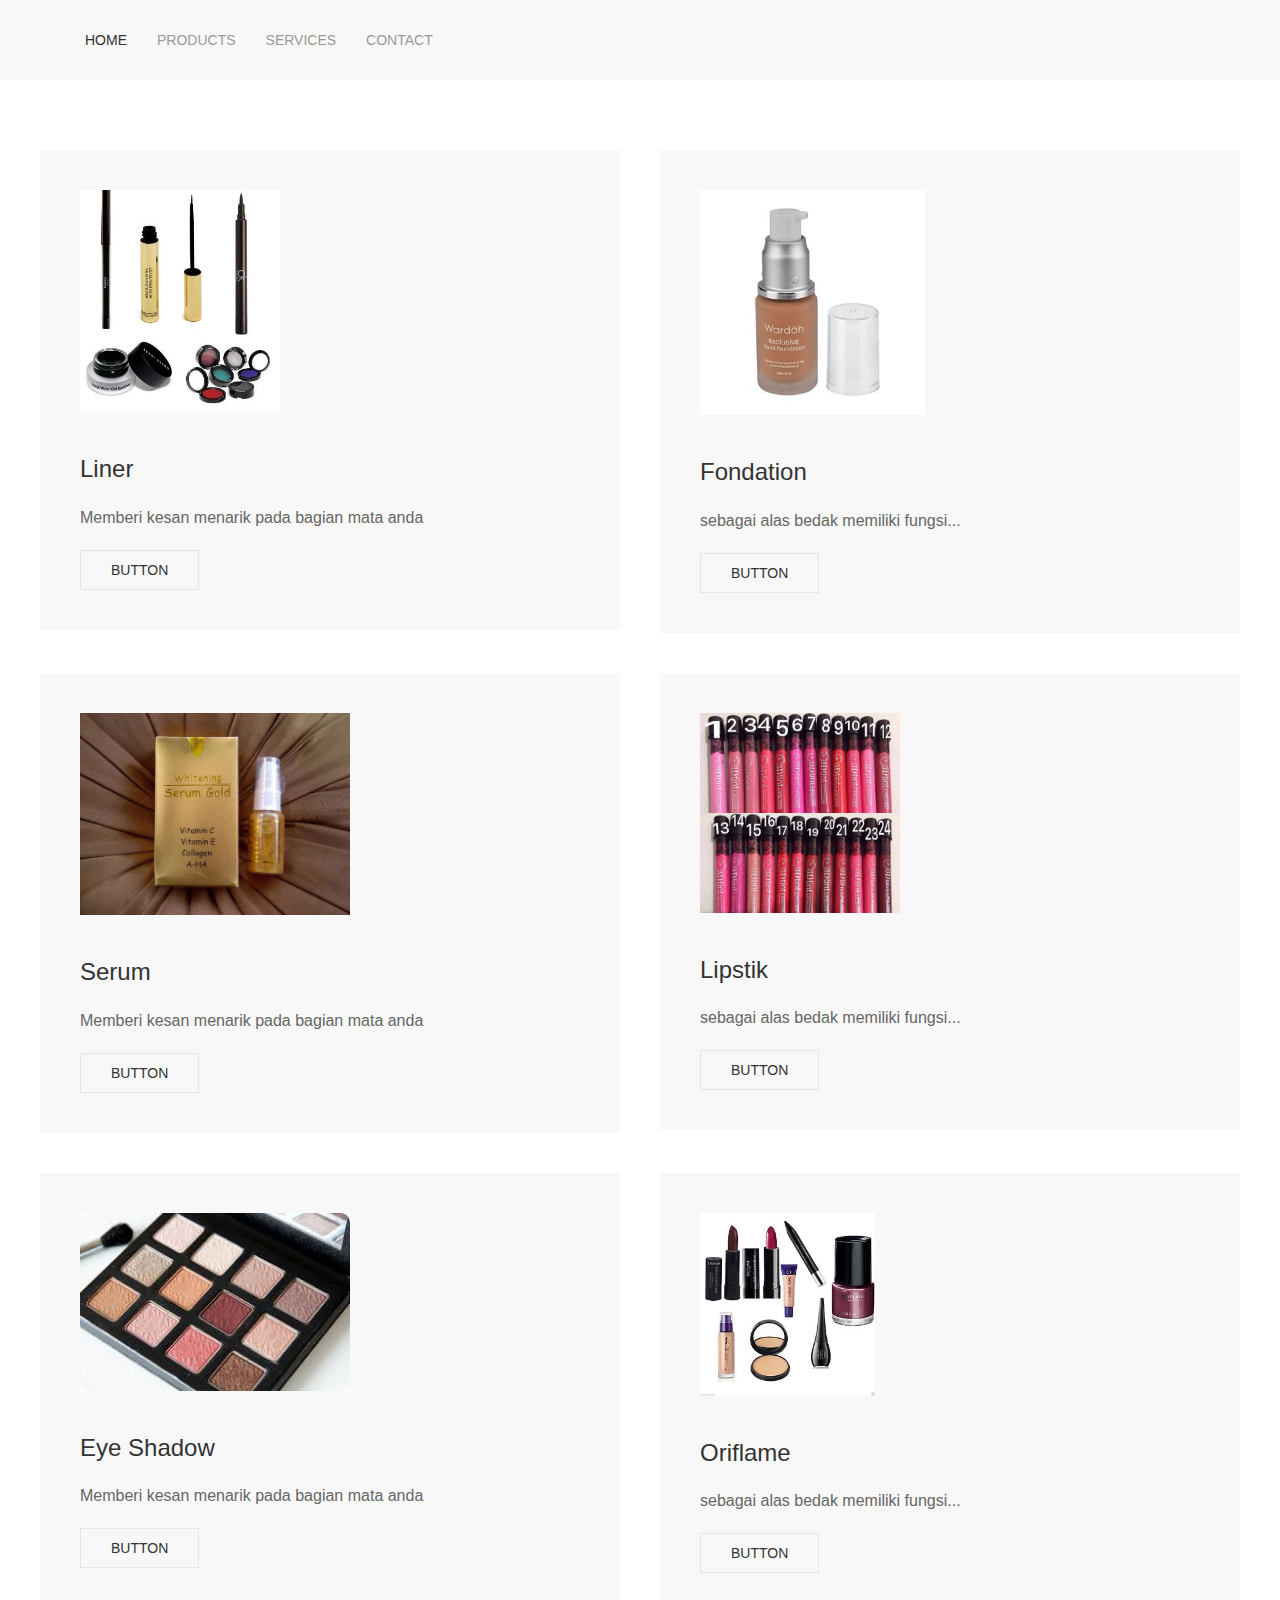
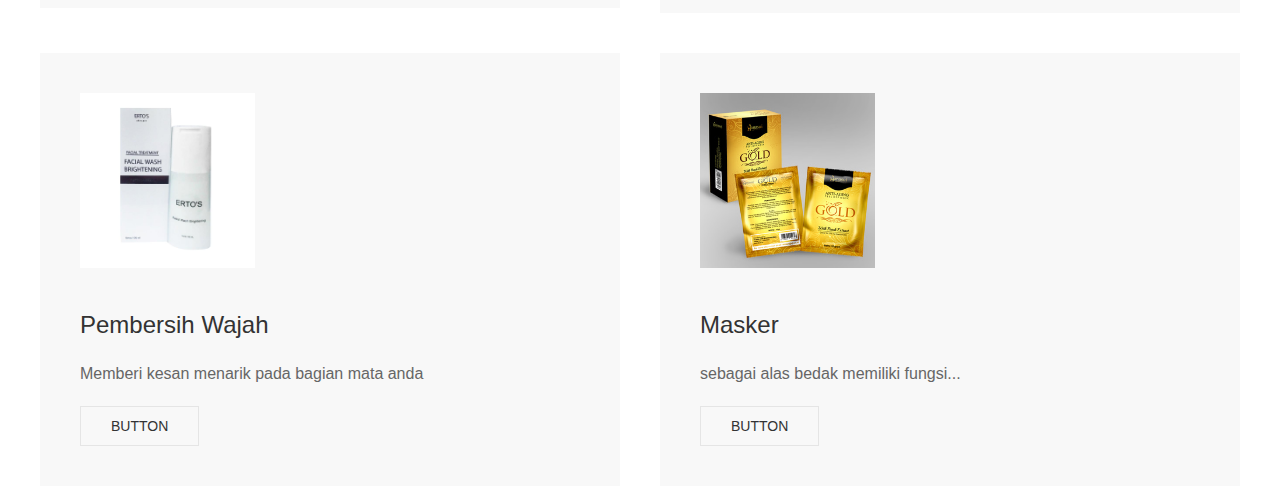
==== products.html @ ac542ec1 "initial project" ====
<!DOCTYPE html>
<html>

<head>
    <title>products</title>
    <meta charset="utf-8">
    <meta name="viewport" content="width=device-width, initial-scale=1">
    <link rel="stylesheet" href="css/uikit.min.css" />
    <script src="js/uikit.min.js"></script>
    <script src="js/uikit-icons.min.js"></script>
</head>

<body>

    <nav class="uk-navbar-container" uk-navbar>
        <div class="uk-navbar-left uk-margin-large-left">

            <div class="uk-navbar-right">

                <ul class="uk-navbar-nav">
                    <li class="uk-active">
                        <a href="index.html">Home</a>
                    </li>
                    <li>
                        <a href="products.html">Products</a>
                        <div class="uk-navbar-dropdown">
                            <ul class="uk-nav uk-navbar-dropdown-nav">

                            </ul>
                        </div>
                    </li>
                    <li>
                        <a href="services.html">Services</a>
                        <div class="uk-navbar-dropdown">
                            <ul class="uk-nav uk-navbar-dropdown-nav">
                        </div>
                    </li>
                    <li>
                        <a href="#">Contact</a>
                    </li>
                    </ul>

            </div>
        </div>
    </nav>

    <div class="uk-container uk-margin-large-top">
        <div class="uk-child-width-1-2@s" uk-grid>
            <div>
                <div class="uk-dark uk-background-muted uk-padding">
                    <img src="linerr.jpg" width="200px">
                    <h3>Liner</h3>
                    <p>Memberi kesan menarik pada bagian mata anda</p>
                    <button class="uk-button uk-button-default">Button</button>
                </div>
            </div>
            <div>
                <div class="uk-dark uk-background-muted uk-padding">
                    <img src="fondation1.jpg" width="225px">
                    <h3>Fondation</h3>
                    <p>sebagai alas bedak memiliki fungsi... </p>
                    <button class="uk-button uk-button-default">Button</button>
                </div>
            </div>
        </div>
        <div class="uk-child-width-1-2@s" uk-grid>
            <div>
                <div class="uk-dark uk-background-muted uk-padding">
                    <img src="serum.jpg" width="270px">
                    <h3>Serum</h3>
                    <p>Memberi kesan menarik pada bagian mata anda</p>
                    <button class="uk-button uk-button-default">Button</button>
                </div>
            </div>
            <div>
                <div class="uk-dark uk-background-muted uk-padding">
                    <img src="lips1.jpeg" width="200px">
                    <h3>Lipstik</h3>
                    <p>sebagai alas bedak memiliki fungsi... </p>
                    <button class="uk-button uk-button-default">Button</button>
                </div>
            </div>
        </div>
        <div class="uk-child-width-1-2@s" uk-grid>
            <div>
                <div class="uk-dark uk-background-muted uk-padding">
                    <img src="shadow1.jpg" width="270px">
                    <h3>Eye Shadow</h3>
                    <p>Memberi kesan menarik pada bagian mata anda</p>
                    <button class="uk-button uk-button-default">Button</button>
                </div>
            </div>
            <div>
                <div class="uk-dark uk-background-muted uk-padding">
                    <img src="oriflame1.jpg" width="175px">
                    <h3>Oriflame</h3>
                    <p>sebagai alas bedak memiliki fungsi... </p>
                    <button class="uk-button uk-button-default">Button</button>
                </div>
            </div>
        </div>
        <div class="uk-child-width-1-2@s" uk-grid>
            <div>
                <div class="uk-dark uk-background-muted uk-padding">
                    <img src="pembersih1.jpg" width="175px">
                    <h3>Pembersih Wajah</h3>
                    <p>Memberi kesan menarik pada bagian mata anda</p>
                    <button class="uk-button uk-button-default">Button</button>
                </div>
            </div>
            <div>
                <div class="uk-dark uk-background-muted uk-padding">
                    <img src="masker1.jpg" width="175px">
                    <h3>Masker</h3>
                    <p>sebagai alas bedak memiliki fungsi... </p>
                    <button class="uk-button uk-button-default">Button</button>
                </div>
            </div>
        </div>
    </div>
</body>

</html>
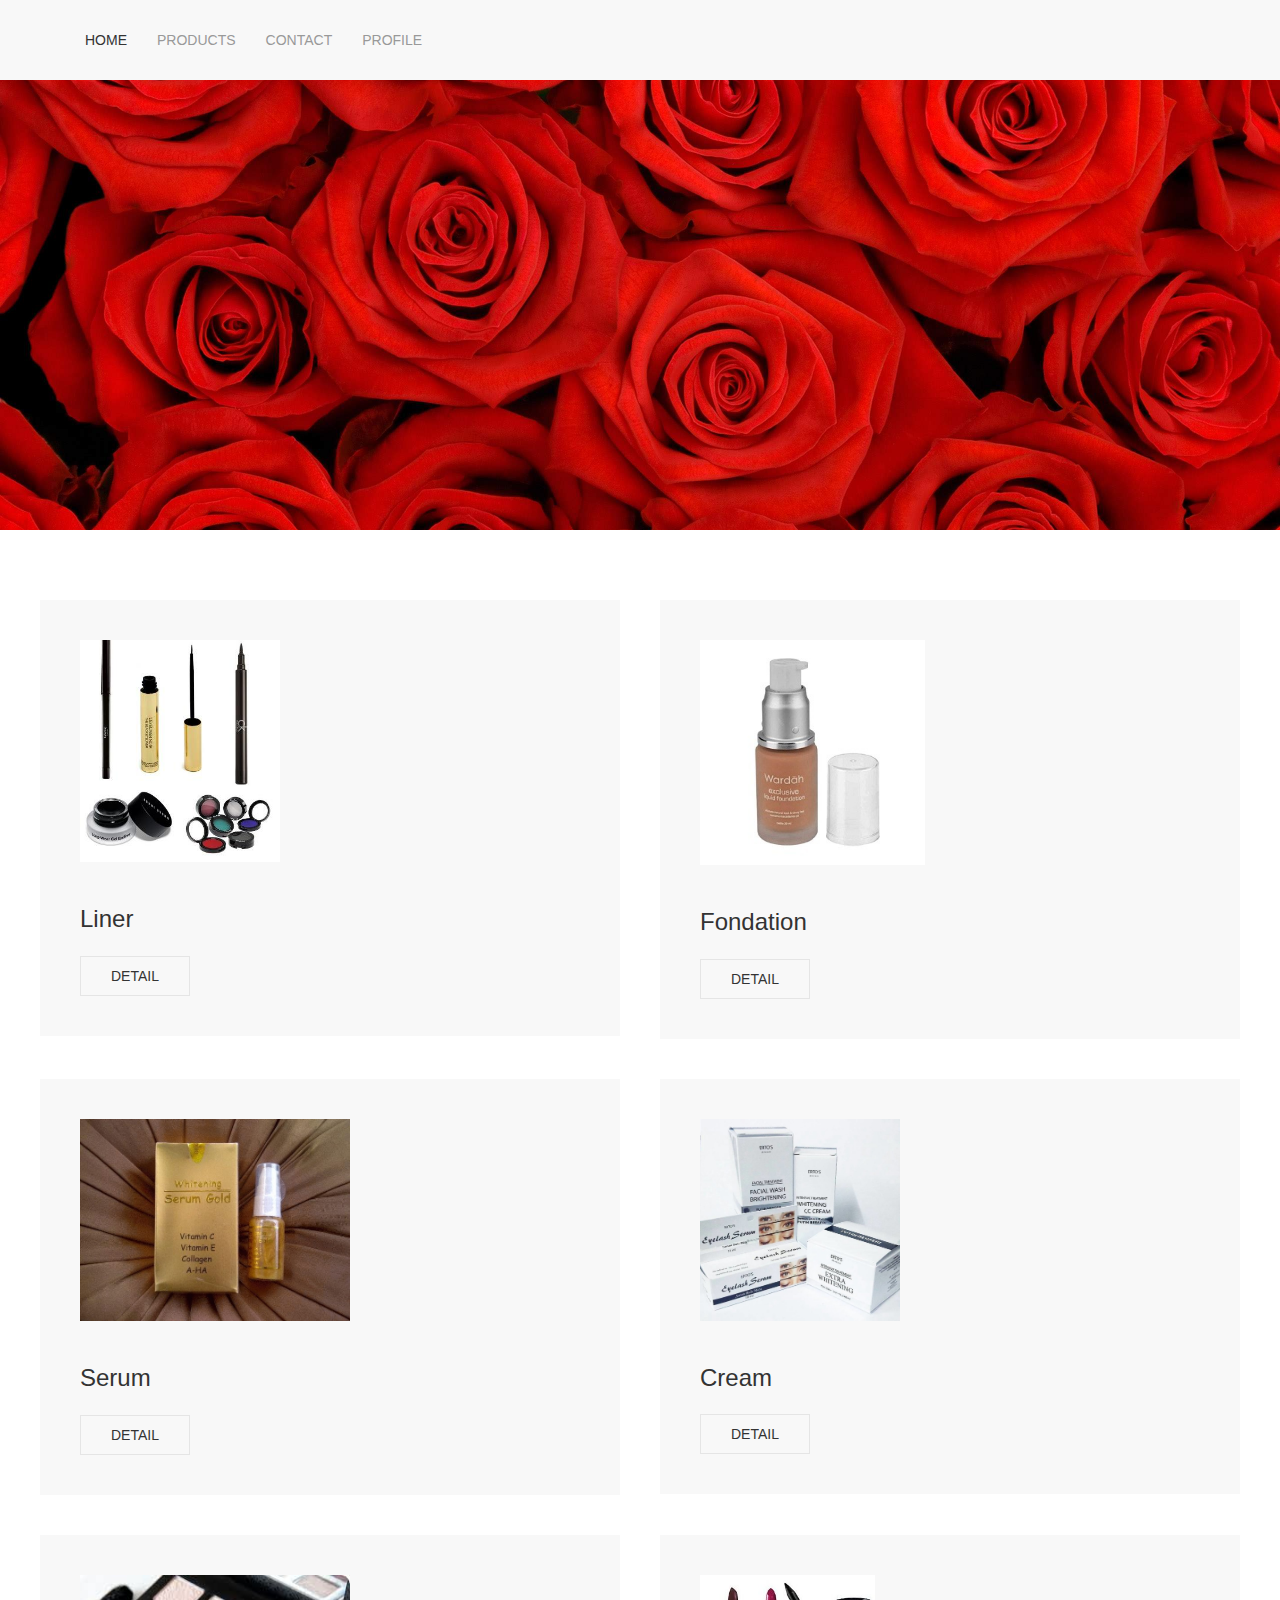
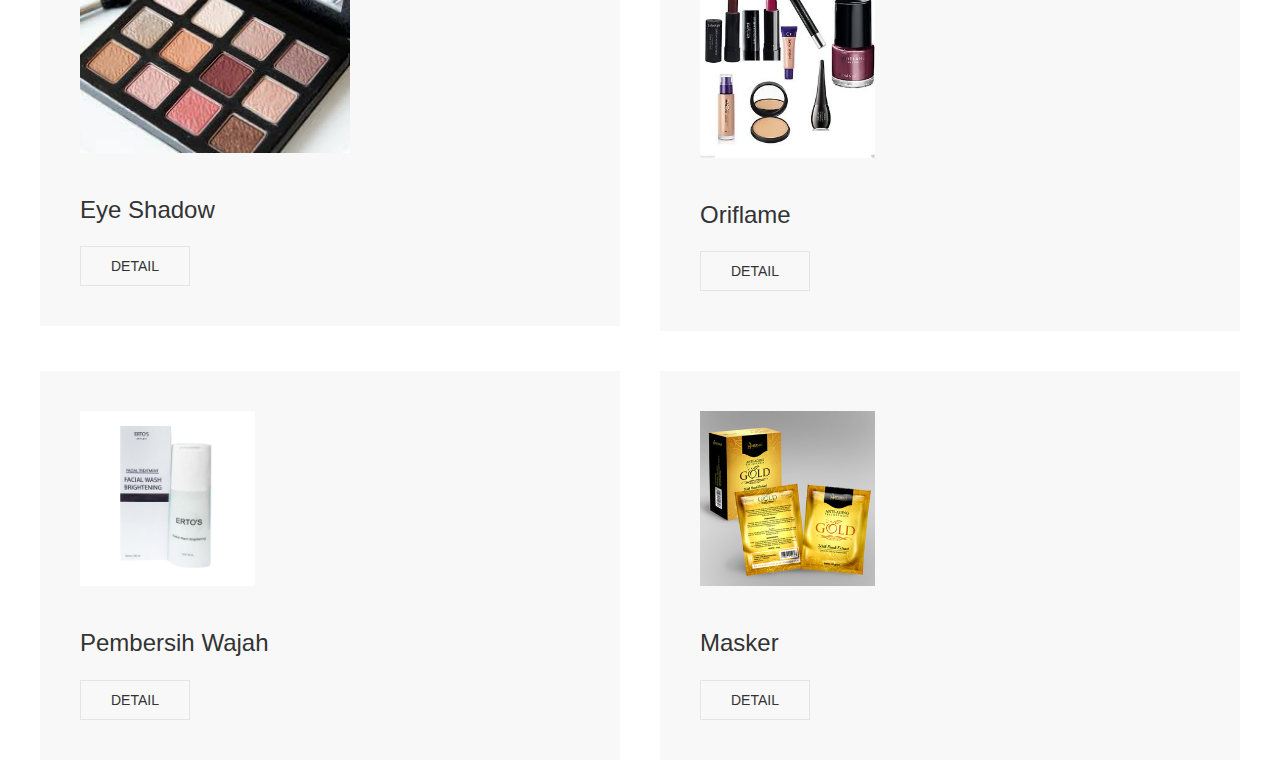
==== commit baca65ab: "fix styleing" ====
--- a/products.html
+++ b/products.html
@@ -30,36 +30,46 @@
                         </div>
                     </li>
                     <li>
-                        <a href="services.html">Services</a>
-                        <div class="uk-navbar-dropdown">
-                            <ul class="uk-nav uk-navbar-dropdown-nav">
-                        </div>
-                    </li>
-                    <li>
-                        <a href="#">Contact</a>
-                    </li>
-                    </ul>
+                            <a href="contact.html">Contact</a>
+                            <div class="uk-navbar-dropdown">
+                                <ul class="uk-nav uk-navbar-dropdown-nav">
+    
+                                </ul>
+                            </div>
+                        </li>
+                        <li>
+                                <a href="profile.html">Profile</a>
+                                <div class="uk-navbar-dropdown">
+                                    <ul class="uk-nav uk-navbar-dropdown-nav">
+        
+                                    </ul>
+                                </div>
+                            </li>
 
             </div>
         </div>
     </nav>
-
+    <div class="uk-height-large uk-background-cover uk-overflow-hidden uk-light uk-flex uk-flex-top" style="background-image: url('walp1.jpg');">
+        <div class="uk-width-1-2@m uk-text-center uk-margin-auto uk-margin-auto-vertical">
+            <h1 uk-parallax="opacity: 0,1,1; y: -100,0,0; x: 100,100,0; scale: 2,1,1; viewport: 0.5;">Products</h1>
+            <p uk-parallax="opacity: 0,1,1; y: 100,0,0; x: -100,-100,0; scale: 0.5,1,1; viewport: 0.5;">Menyediakan beberapa kosmetik kecantikan untuk anda.</p>
+        </div>
+    </div>
     <div class="uk-container uk-margin-large-top">
+        
         <div class="uk-child-width-1-2@s" uk-grid>
             <div>
                 <div class="uk-dark uk-background-muted uk-padding">
                     <img src="linerr.jpg" width="200px">
                     <h3>Liner</h3>
-                    <p>Memberi kesan menarik pada bagian mata anda</p>
-                    <button class="uk-button uk-button-default">Button</button>
+                    <button class="uk-button uk-button-default">Detail</button>
                 </div>
             </div>
             <div>
                 <div class="uk-dark uk-background-muted uk-padding">
                     <img src="fondation1.jpg" width="225px">
                     <h3>Fondation</h3>
-                    <p>sebagai alas bedak memiliki fungsi... </p>
-                    <button class="uk-button uk-button-default">Button</button>
+                    <button class="uk-button uk-button-default">Detail</button>
                 </div>
             </div>
         </div>
@@ -68,34 +78,35 @@
                 <div class="uk-dark uk-background-muted uk-padding">
                     <img src="serum.jpg" width="270px">
                     <h3>Serum</h3>
-                    <p>Memberi kesan menarik pada bagian mata anda</p>
-                    <button class="uk-button uk-button-default">Button</button>
+                    <button class="uk-button uk-button-default">Detail</button>
                 </div>
             </div>
             <div>
                 <div class="uk-dark uk-background-muted uk-padding">
-                    <img src="lips1.jpeg" width="200px">
-                    <h3>Lipstik</h3>
-                    <p>sebagai alas bedak memiliki fungsi... </p>
-                    <button class="uk-button uk-button-default">Button</button>
+                    <img src="crem1.jpg" width="200px">
+                    <h3>Cream</h3>
+                    <a href="cream.html">
+                    <button class="uk-button uk-button-default">Detail</button>
+                </a>
                 </div>
             </div>
         </div>
+        
         <div class="uk-child-width-1-2@s" uk-grid>
             <div>
                 <div class="uk-dark uk-background-muted uk-padding">
                     <img src="shadow1.jpg" width="270px">
                     <h3>Eye Shadow</h3>
-                    <p>Memberi kesan menarik pada bagian mata anda</p>
-                    <button class="uk-button uk-button-default">Button</button>
+
+                    <button class="uk-button uk-button-default">Detail</button>
                 </div>
             </div>
             <div>
                 <div class="uk-dark uk-background-muted uk-padding">
                     <img src="oriflame1.jpg" width="175px">
                     <h3>Oriflame</h3>
-                    <p>sebagai alas bedak memiliki fungsi... </p>
-                    <button class="uk-button uk-button-default">Button</button>
+
+                    <button class="uk-button uk-button-default">Detail</button>
                 </div>
             </div>
         </div>
@@ -104,16 +115,16 @@
                 <div class="uk-dark uk-background-muted uk-padding">
                     <img src="pembersih1.jpg" width="175px">
                     <h3>Pembersih Wajah</h3>
-                    <p>Memberi kesan menarik pada bagian mata anda</p>
-                    <button class="uk-button uk-button-default">Button</button>
+
+                    <button class="uk-button uk-button-default">Detail</button>
                 </div>
             </div>
             <div>
                 <div class="uk-dark uk-background-muted uk-padding">
                     <img src="masker1.jpg" width="175px">
                     <h3>Masker</h3>
-                    <p>sebagai alas bedak memiliki fungsi... </p>
-                    <button class="uk-button uk-button-default">Button</button>
+
+                    <button class="uk-button uk-button-default">Detail</button>
                 </div>
             </div>
         </div>
